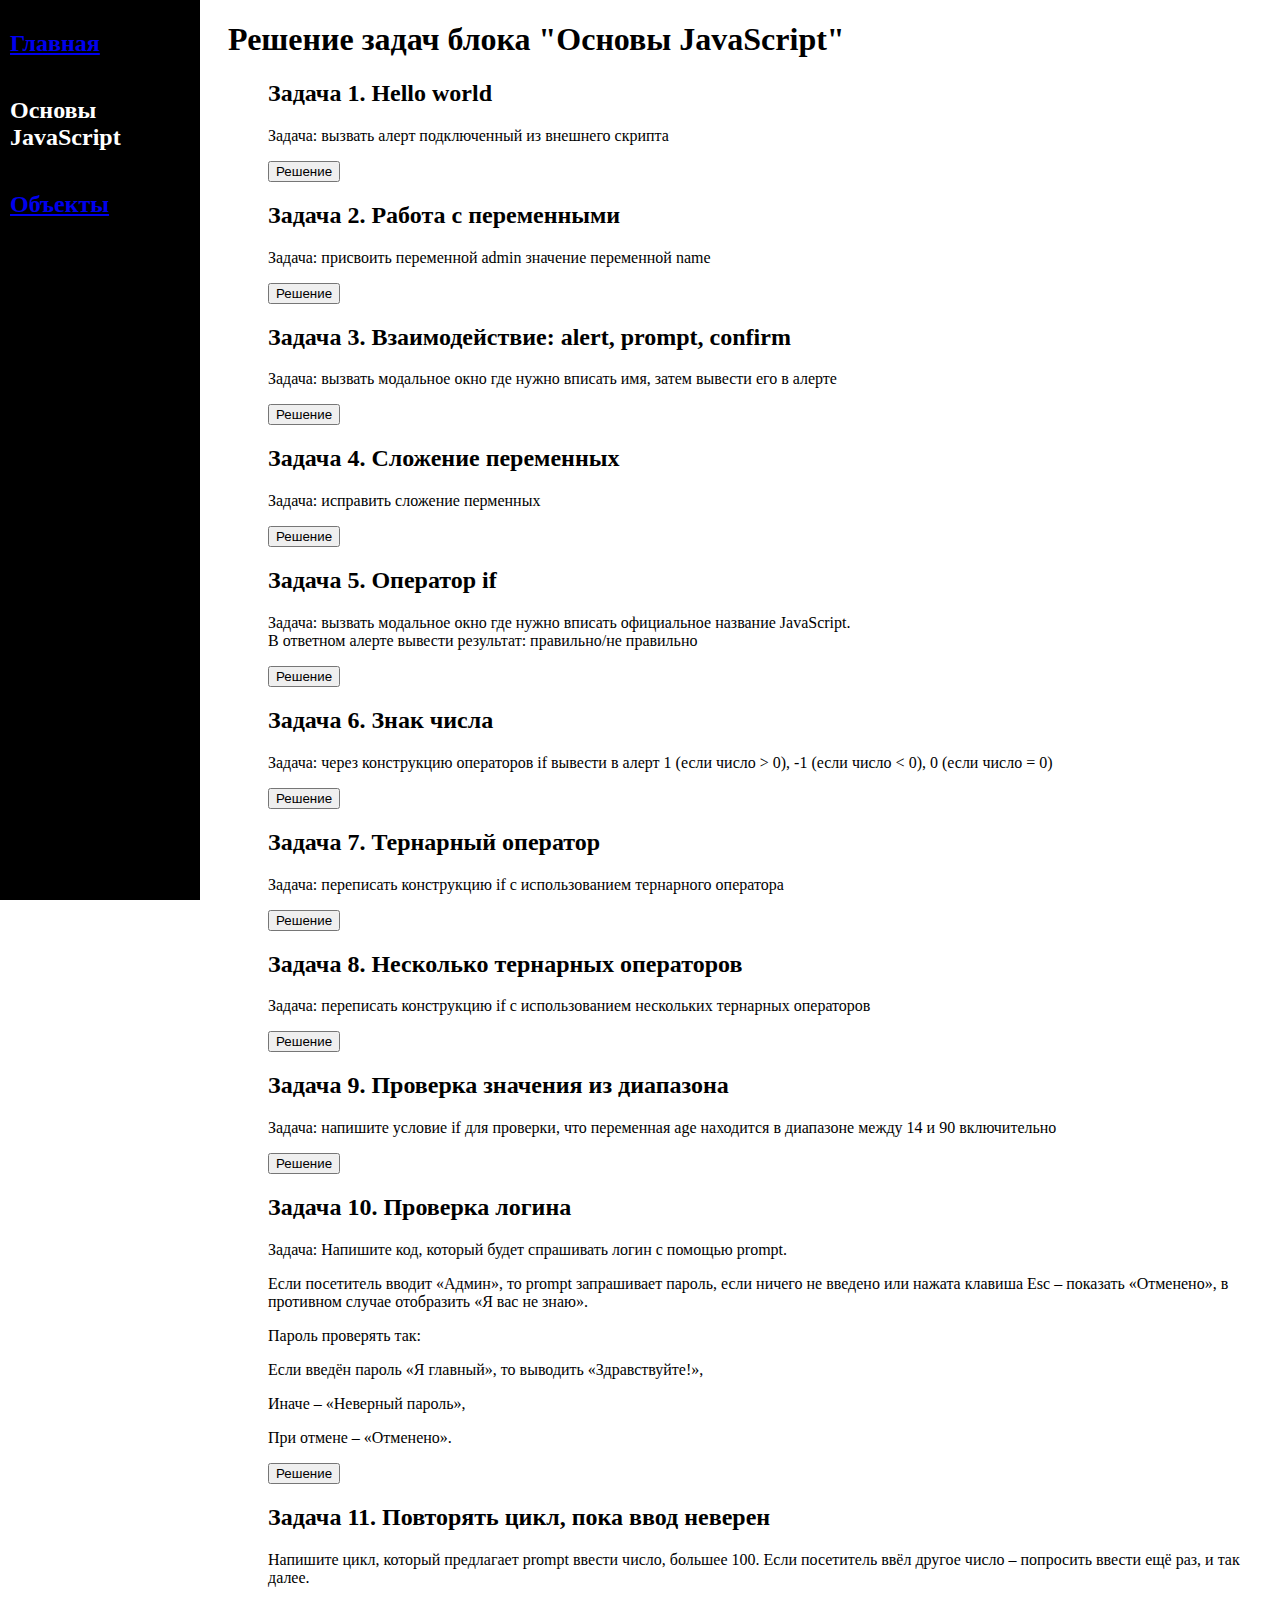
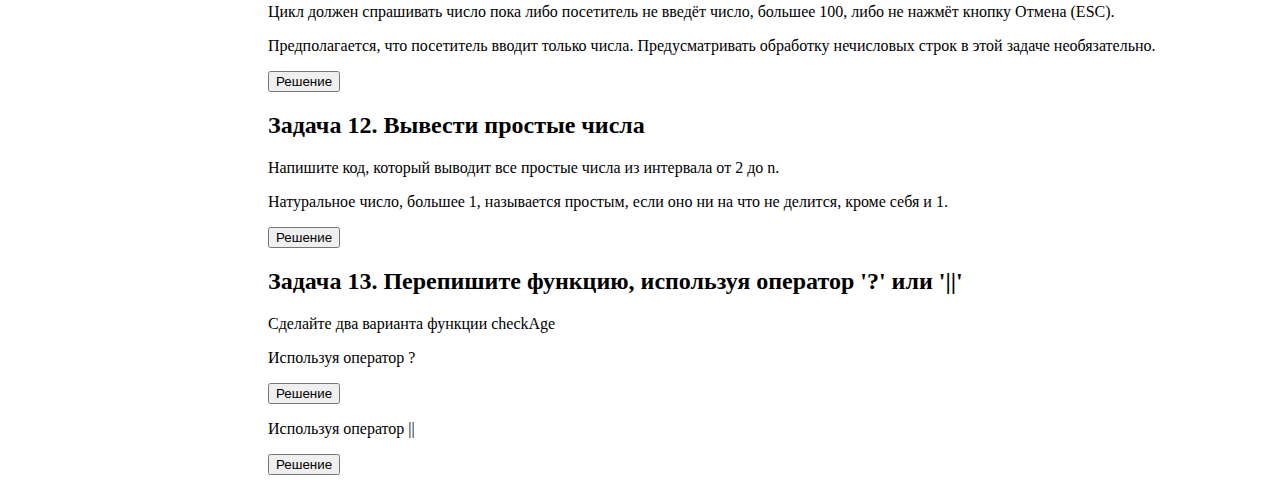
==== basic.html @ f5d35254 "rename directories, added "Objects" topic" ====
<!DOCTYPE html>
<html>

<head>
    <link rel="stylesheet" href="style.css">
    <meta charset="utf-8">
    <title>Тема 1. Basic JavaScript</title>
    <script src="scripts/basic/task1_HelloWordAlert.js"></script>
    <script src="scripts/basic/task2_NameAlert.js"></script>
    <script src="scripts/basic/task3_Prompt.js"></script>
    <script src="scripts/basic/task4_Sum.js"></script>
    <script src="scripts/basic/task5_IfElse.js"></script>
    <script src="scripts/basic/task6_SignNumber.js"></script>
    <script src="scripts/basic/task7_TernOperator.js"></script>
    <script src="scripts/basic/task8_SomeTernOperator.js"></script>
    <script src="scripts/basic/task9_LogicOperator.js"></script>
    <script src="scripts/basic/task10_СheckLogin.js"></script>   
    <script src="scripts/basic/task11_InputInWhile.js"></script> 
    <script src="scripts/basic/task12_SimpleNumber.js"></script>
    <script src="scripts/basic/task13_RewriteFunctions.js"></script>
</head>

<body>

    <div class="sidenav">
        <h2><a href = 'index.html'>Главная</a></h2>
        <h2>Основы JavaScript</h2>
        <h2><a href = 'objects.html'>Объекты</a></h2>
    </div>
    
    <div class="content">
        <h1>Решение задач блока "Основы JavaScript"</h1>
        <ul>
            <h2><a>Задача 1. Hello world</a></h2>
            <p>Задача: вызвать алерт подключенный из внешнего скрипта</p>
            <input type="button" value="Решение" onclick="alertHelloWorld()"></input>
        </ul>
        <ul>
            <h2><a>Задача 2. Работа с переменными</a></h2>
            <p>Задача: присвоить переменной admin значение переменной name</p>
            <input type="button" value="Решение" onclick="alertName()"></input>
        </ul>
        <ul>
            <h2><a>Задача 3. Взаимодействие: alert, prompt, confirm</a></h2>
            <p>Задача: вызвать модальное окно где нужно вписать имя, затем вывести его в алерте</p>
            <input type="button" value="Решение" onclick="promptAndAlertName()"></input>
        </ul>
        <ul>
            <h2><a>Задача 4. Сложение переменных</a></h2>
            <p>Задача: исправить сложение перменных</p>
            <input type="button" value="Решение" onclick="sum()"></input>
        </ul>
        <ul>
            <h2><a>Задача 5. Оператор if </a></h2>
            <p>Задача: вызвать модальное окно где нужно вписать официальное название JavaScript. <br>В ответном алерте вывести результат: правильно/не правильно</p>
            <input type="button" value="Решение" onclick="checkNameJS()"></input>
        </ul>
        <ul>
            <h2><a>Задача 6. Знак числа</a></h2>
            <p>Задача: через конструкцию операторов if вывести в алерт 1 (если число > 0), -1 (если число < 0), 0 (если число = 0)</p>
            <input type="button" value="Решение" onclick="checkSignNumber()"></input>
        </ul>       
        <ul>
            <h2><a>Задача 7. Тернарный оператор</a></h2>
            <p>Задача: переписать конструкцию if с использованием тернарного оператора</p>
            <input type="button" value="Решение" onclick="compare()"></input>
        </ul>
        <ul>
            <h2><a>Задача 8. Несколько тернарных операторов</a></h2>
            <p>Задача: переписать конструкцию if с использованием нескольких тернарных операторов</p>
            <input type="button" value="Решение" onclick="checkLogin()"></input>
        </ul>
        <ul>
            <h2><a>Задача 9. Проверка значения из диапазона</a></h2>
            <p>Задача: напишите условие if для проверки, что переменная age находится в диапазоне между 14 и 90 включительно</p>
            <input type="button" value="Решение" onclick="compareAge()"></input>
        </ul>
        <ul>
            <h2><a>Задача 10. Проверка логина</a></h2>
            <p>Задача: Напишите код, который будет спрашивать логин с помощью prompt.</p>
            <p>Если посетитель вводит «Админ», то prompt запрашивает пароль, если ничего не введено или нажата клавиша Esc – показать «Отменено», в противном случае отобразить «Я вас не знаю».</p>

            <p>Пароль проверять так:</p>
            <p>Если введён пароль «Я главный», то выводить «Здравствуйте!»,</p>
            <p>Иначе – «Неверный пароль»,</p>
            <p>При отмене – «Отменено».</p>
            <input type="button" value="Решение" onclick="checkLogin()"></input>
        </ul>
        <ul>
            <h2><a>Задача 11. Повторять цикл, пока ввод неверен</a></h2>
            <p>Напишите цикл, который предлагает prompt ввести число, большее 100. Если посетитель ввёл другое число – попросить ввести ещё раз, и так далее.</p>
            <p>Цикл должен спрашивать число пока либо посетитель не введёт число, большее 100, либо не нажмёт кнопку Отмена (ESC).</p>
            <p>Предполагается, что посетитель вводит только числа. Предусматривать обработку нечисловых строк в этой задаче необязательно.</p>
            <input type="button" value="Решение" onclick="inputNumber()"></input>
        </ul>
        <ul>
            <h2><a>Задача 12. Вывести простые числа</a></h2>
            <p>Напишите код, который выводит все простые числа из интервала от 2 до n.</p>
            <p>Натуральное число, большее 1, называется простым, если оно ни на что не делится, кроме себя и 1.</p>
            <input type="button" value="Решение" onclick="checkNumberIsSimple()"></input>
        </ul>
        <ul>
            <h2><a>Задача 13. Перепишите функцию, используя оператор '?' или '||'</a></h2>
            <p>Сделайте два варианта функции checkAge</p>
            <p>Используя оператор ?</p>
            <input type="button" value="Решение" onclick="checkAgeTern()"></input>
            <p>Используя оператор ||</p>
            <input type="button" value="Решение" onclick="checkAgeLogic()"></input>
        </ul>

    </div>

</body>

</html>
---- style.css ----
/* Стиль боковой навигации */
.sidenav {
    height: 100%;
    width: 200px;
    position: fixed;
    z-index: 1;
    top: 0;
    left: 0;
    background-color: rgb(0, 0, 0);
    overflow-x: hidden;
}


/* Боковые навигационные табы' */
.sidenav h2 {
    color: rgb(255, 255, 255);
    padding: 10px;
    text-decoration: none;
    display: block;
}

/* Изменение цвета при наведении */
.sidenav a:hover {
    background-color: #ddd;
    color: black;
}

/* Стиль содержимого */
.content {
    margin-left: 200px;
    padding-left: 20px;
}
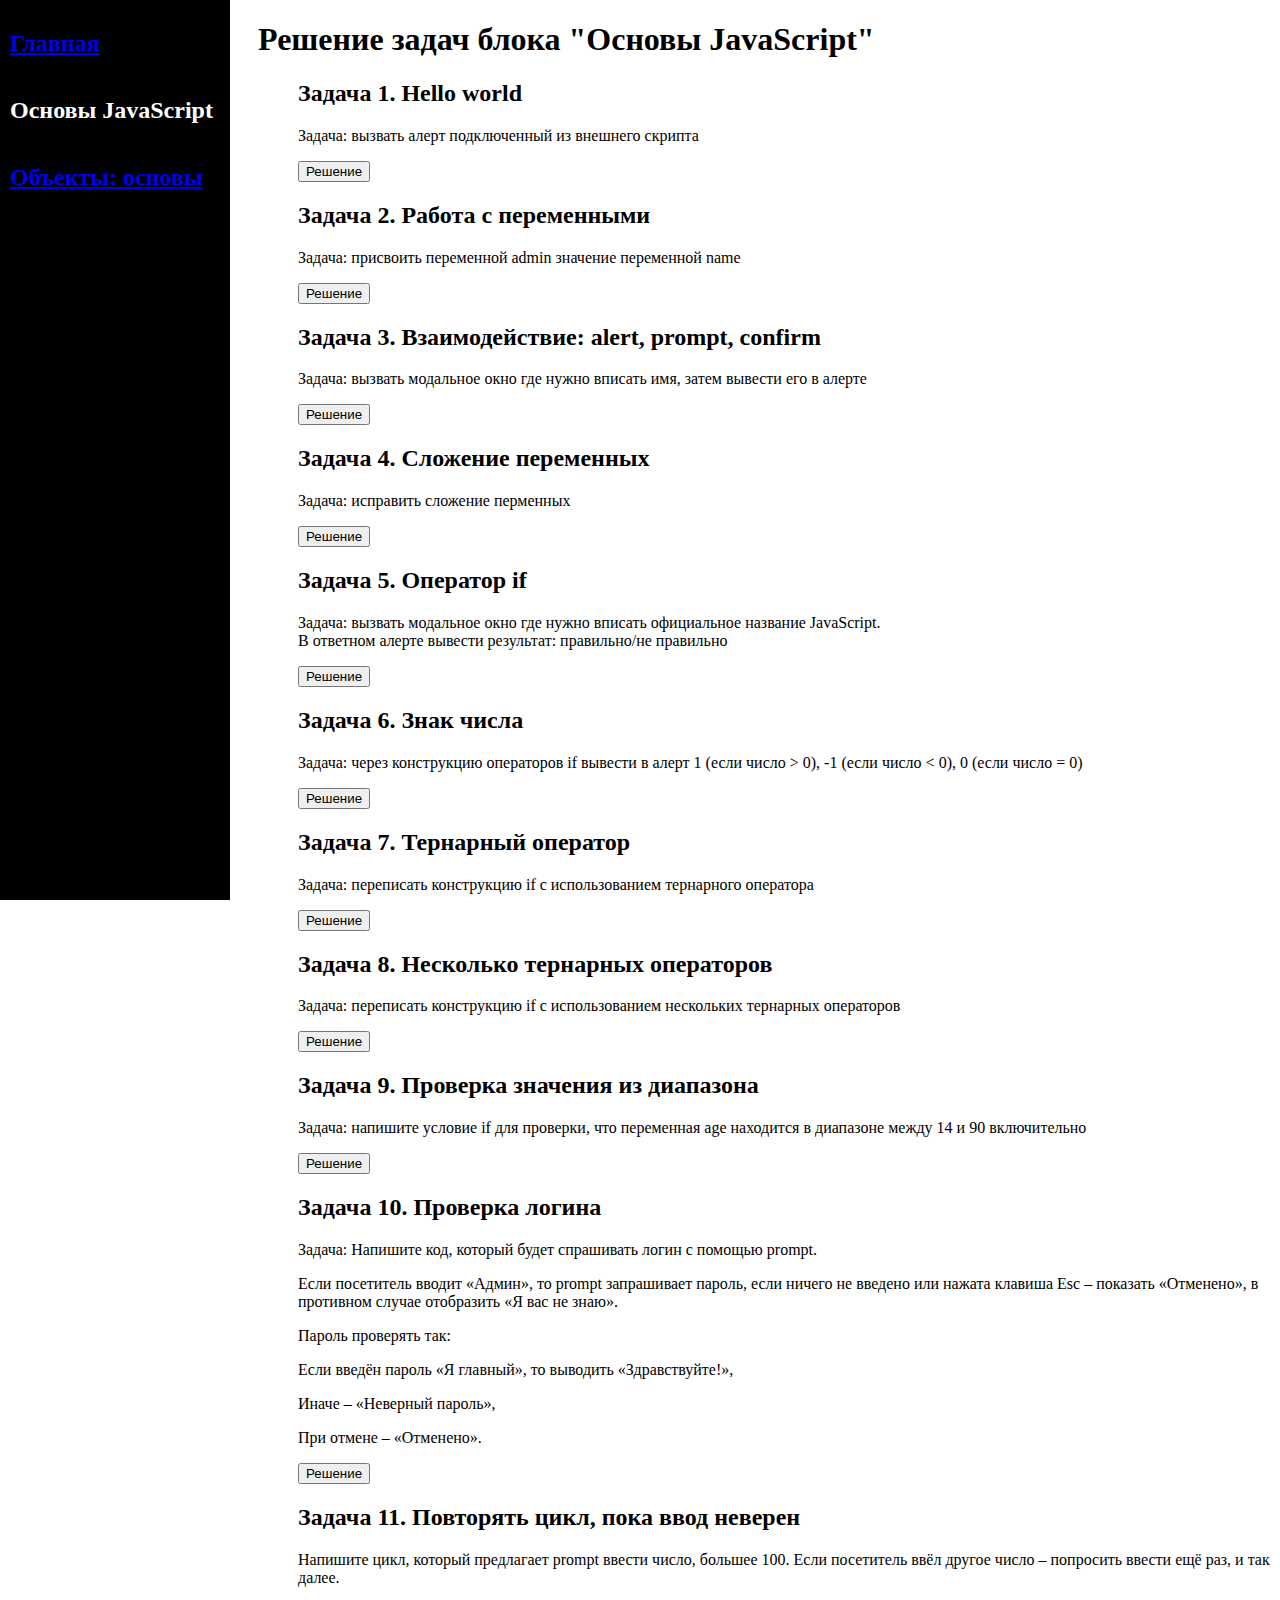
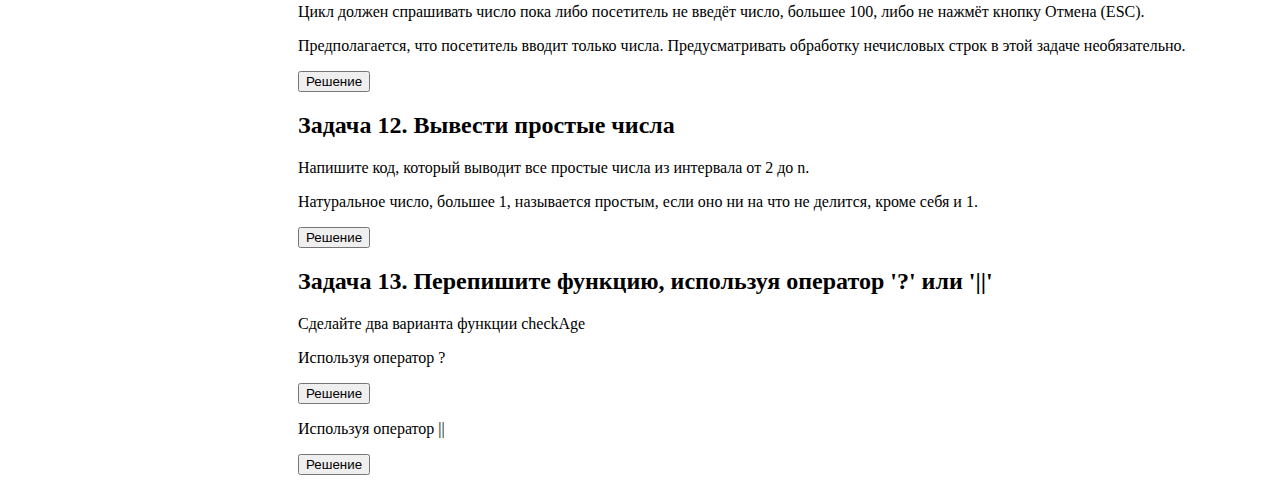
==== commit e03e70a0: "complete task 1 in objects topic" ====
--- a/basic.html
+++ b/basic.html
@@ -4,7 +4,7 @@
 <head>
     <link rel="stylesheet" href="style.css">
     <meta charset="utf-8">
-    <title>Тема 1. Basic JavaScript</title>
+    <title>Тема 1. Основы JavaScript</title>
     <script src="scripts/basic/task1_HelloWordAlert.js"></script>
     <script src="scripts/basic/task2_NameAlert.js"></script>
     <script src="scripts/basic/task3_Prompt.js"></script>
@@ -25,7 +25,7 @@
     <div class="sidenav">
         <h2><a href = 'index.html'>Главная</a></h2>
         <h2>Основы JavaScript</h2>
-        <h2><a href = 'objects.html'>Объекты</a></h2>
+        <h2><a href = 'objects.html'>Объекты: основы</a></h2>
     </div>
     
     <div class="content">
--- a/style.css
+++ b/style.css
@@ -1,12 +1,12 @@
 /* Стиль боковой навигации */
 .sidenav {
     height: 100%;
-    width: 200px;
+    width: 230px;
     position: fixed;
     z-index: 1;
     top: 0;
     left: 0;
-    background-color: rgb(0, 0, 0);
+    background-color: #000000;
     overflow-x: hidden;
 }
 
@@ -21,12 +21,12 @@
 
 /* Изменение цвета при наведении */
 .sidenav a:hover {
-    background-color: #ddd;
-    color: black;
+    background-color: rgb(0, 0, 0);
+    color: rgb(255, 255, 255);
 }
 
 /* Стиль содержимого */
 .content {
-    margin-left: 200px;
+    margin-left: 230px;
     padding-left: 20px;
 }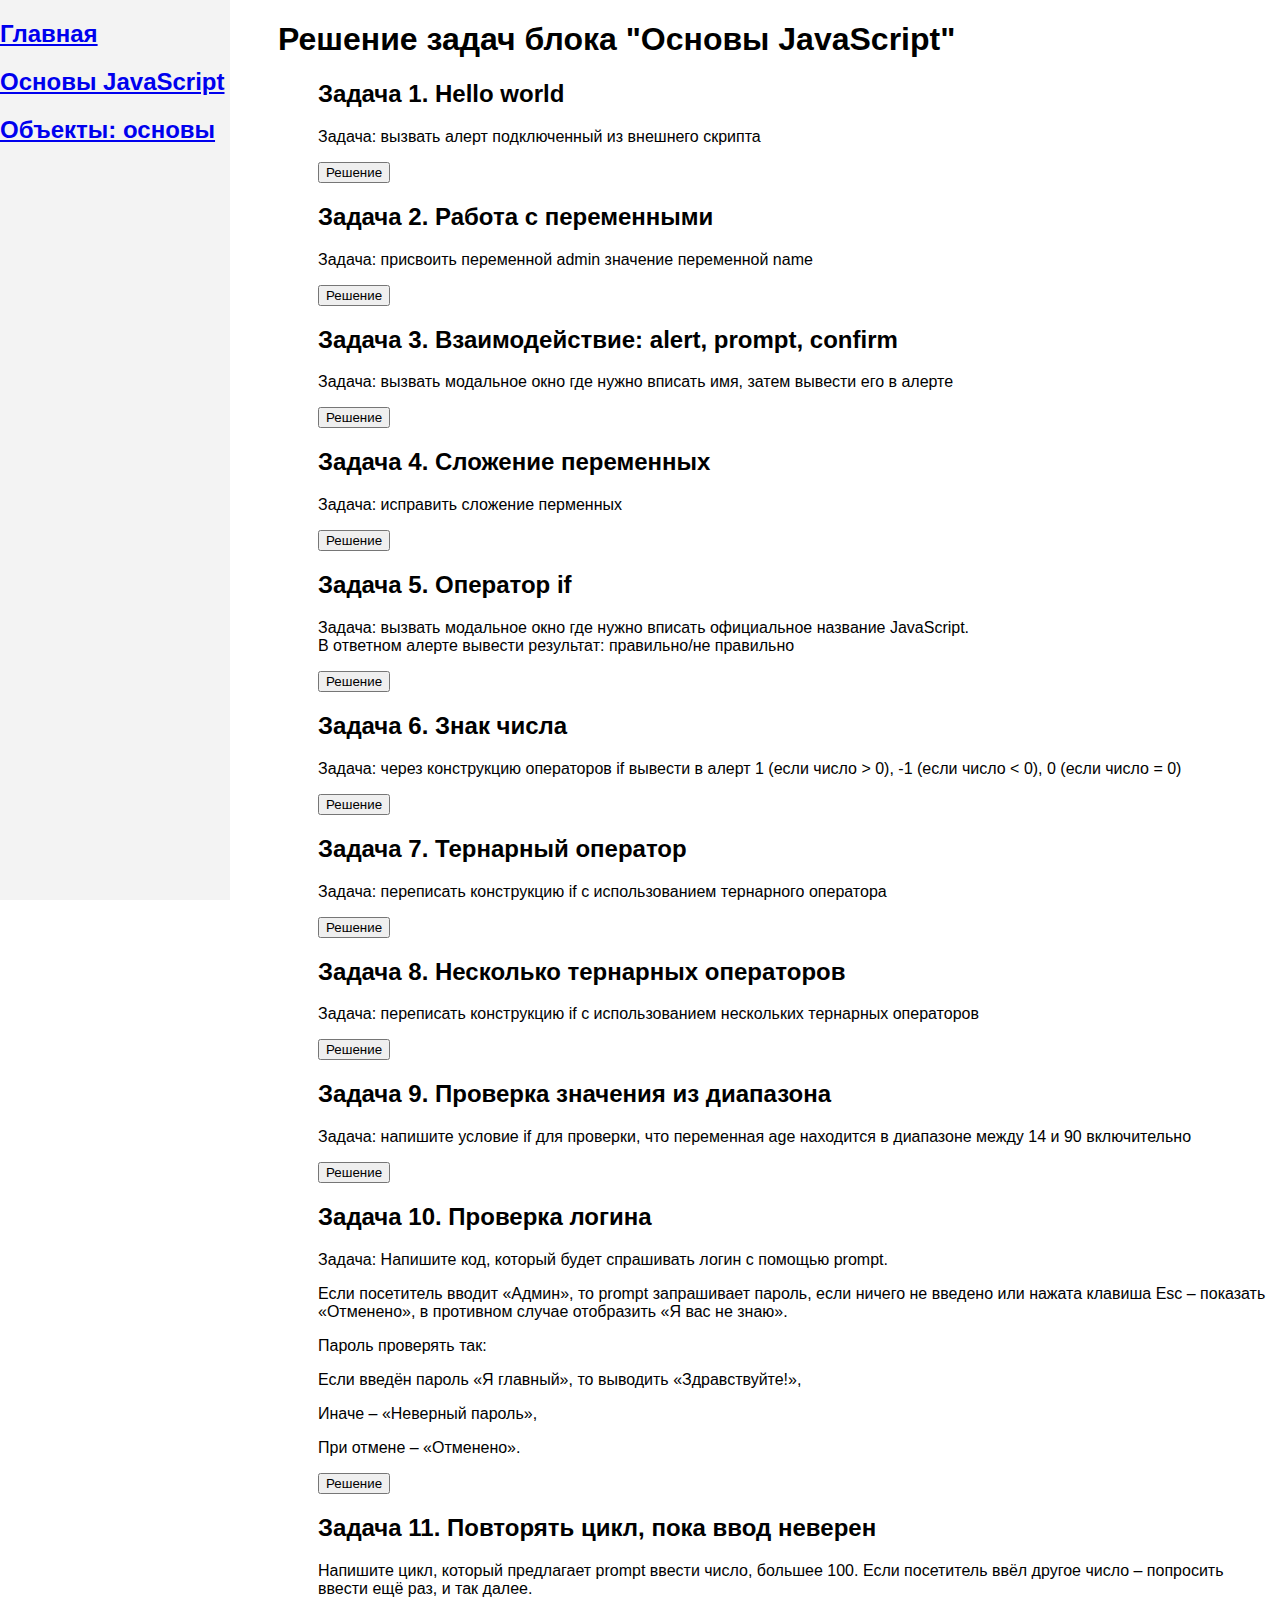
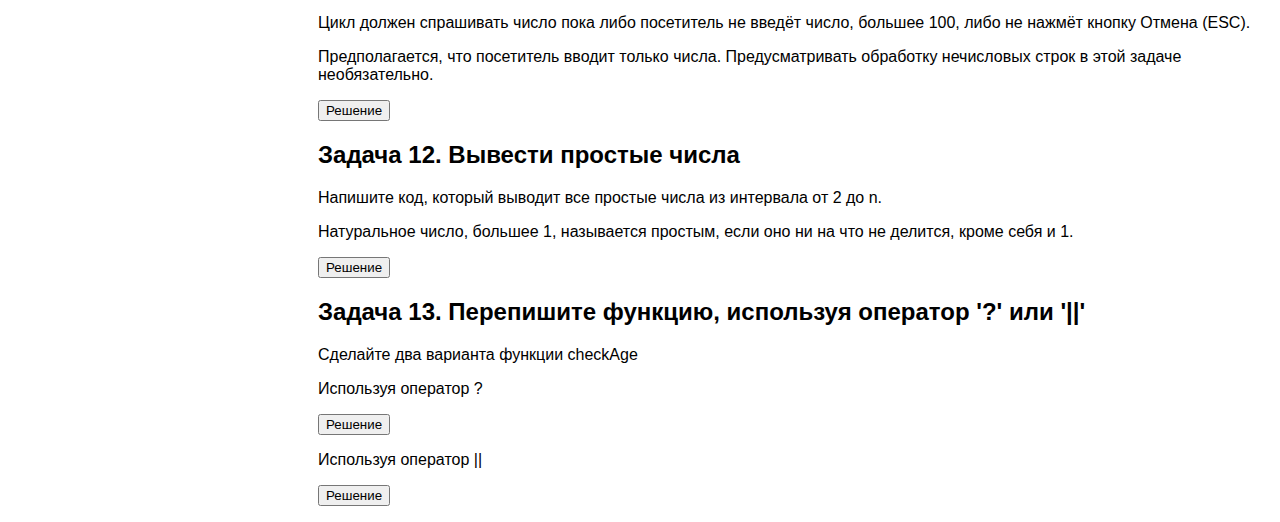
==== commit 5d83024f: "complete task 5 in objects topic" ====
--- a/basic.html
+++ b/basic.html
@@ -24,7 +24,7 @@
 
     <div class="sidenav">
         <h2><a href = 'index.html'>Главная</a></h2>
-        <h2>Основы JavaScript</h2>
+        <h2><a class="active" href = 'basic.html'>Основы JavaScript</a></h2>
         <h2><a href = 'objects.html'>Объекты: основы</a></h2>
     </div>
     
--- a/style.css
+++ b/style.css
@@ -1,3 +1,7 @@
+* {
+    font-family: Arial;
+}
+
 /* Стиль боковой навигации */
 .sidenav {
     height: 100%;
@@ -6,27 +10,37 @@
     z-index: 1;
     top: 0;
     left: 0;
-    background-color: #000000;
+    background-color: #f3f3f3;
     overflow-x: hidden;
 }
 
+/* Боковые навигационные табы' */
+.sidenav ul a.active {
+    background-color: #4CAF50;
+    color: white;
+}
 
-/* Боковые навигационные табы' */
-.sidenav h2 {
-    color: rgb(255, 255, 255);
+.sidenav ul a.active {
+    background-color: #4CAF50;
+    color: white;
+}
+
+.sidenav li a {
+    color: #000000;
     padding: 10px;
     text-decoration: none;
     display: block;
+} 
+
+/* Изменение цвета при наведении */
+.sidenav li:hover {
+    background-color: #000000;
+    color: #ffffff;
 }
 
-/* Изменение цвета при наведении */
-.sidenav a:hover {
-    background-color: rgb(0, 0, 0);
-    color: rgb(255, 255, 255);
-}
 
 /* Стиль содержимого */
 .content {
-    margin-left: 230px;
+    margin-left: 250px;
     padding-left: 20px;
 }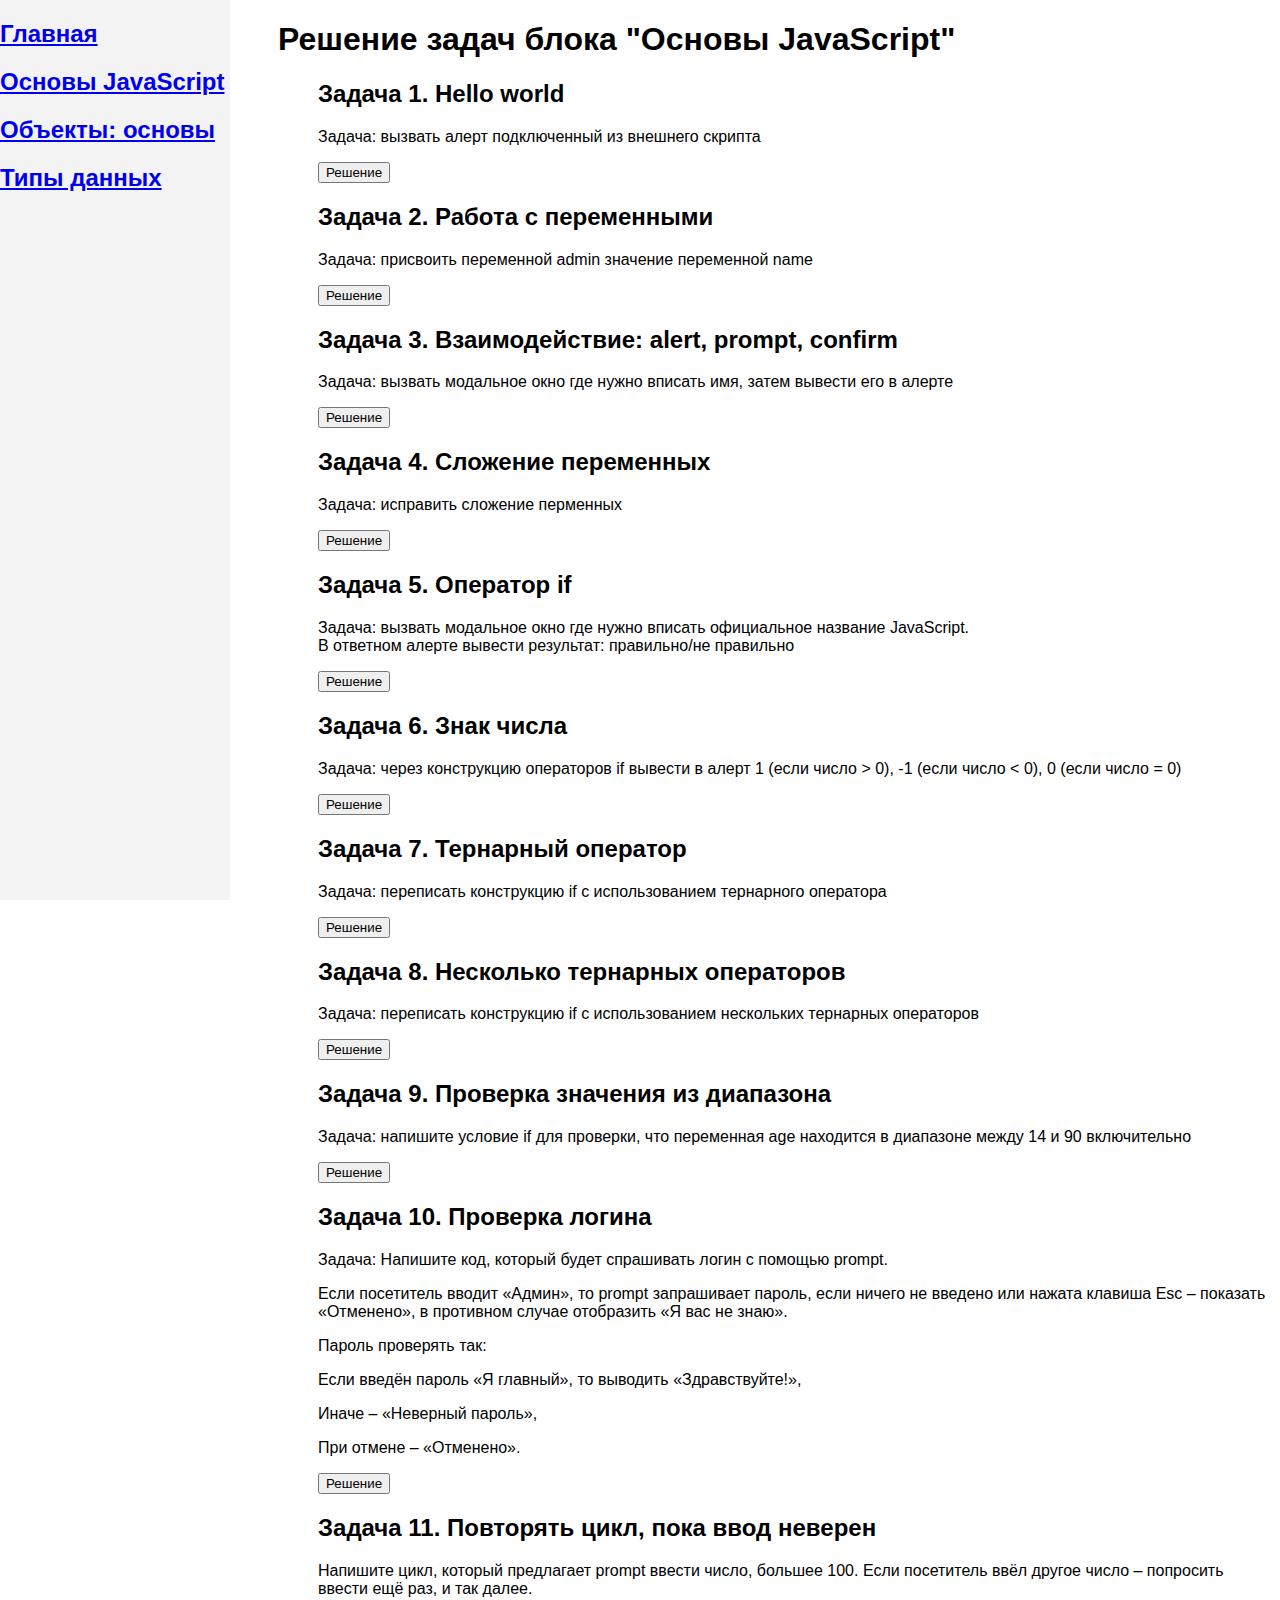
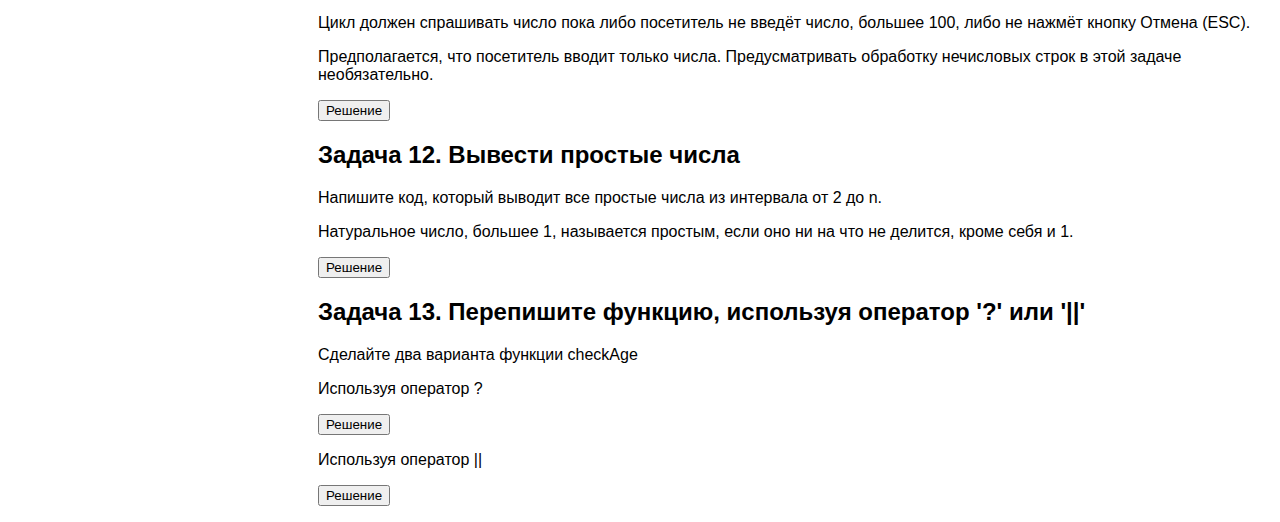
==== commit 553583cc: "create topic data types and complete 1 task" ====
--- a/basic.html
+++ b/basic.html
@@ -26,6 +26,7 @@
         <h2><a href = 'index.html'>Главная</a></h2>
         <h2><a class="active" href = 'basic.html'>Основы JavaScript</a></h2>
         <h2><a href = 'objects.html'>Объекты: основы</a></h2>
+        <h2><a href = 'data_types.html'>Типы данных</a></h2>
     </div>
     
     <div class="content">
